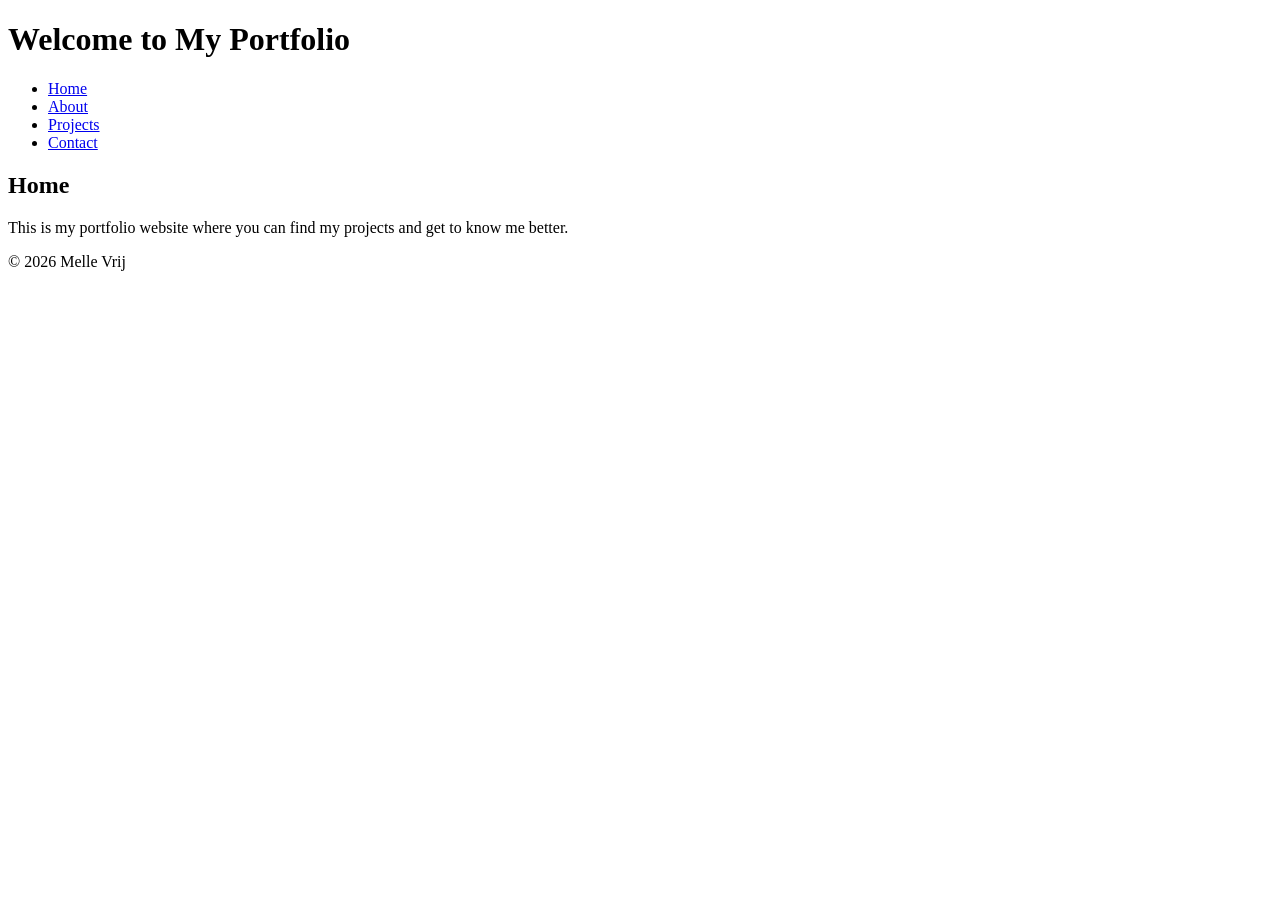
==== index.html @ d8f2ef08 "Create index.html for the portfolio website" ====
<!DOCTYPE html>
<html lang="en">
<head>
    <meta charset="UTF-8">
    <meta name="viewport" content="width=device-width, initial-scale=1.0">
    <title>Portfolio</title>
    <link rel="stylesheet" href="styles.css">
</head>
<body>
    <header>
        <h1>Welcome to My Portfolio</h1>
        <nav>
            <ul>
                <li><a href="index.html">Home</a></li>
                <li><a href="about.html">About</a></li>
                <li><a href="projects.html">Projects</a></li>
                <li><a href="contact.html">Contact</a></li>
            </ul>
        </nav>
    </header>
    <main>
        <h2>Home</h2>
        <p>This is my portfolio website where you can find my projects and get to know me better.</p>
    </main>
    <footer>
        <p>&copy; 2026 Melle Vrij</p>
    </footer>
</body>
</html>
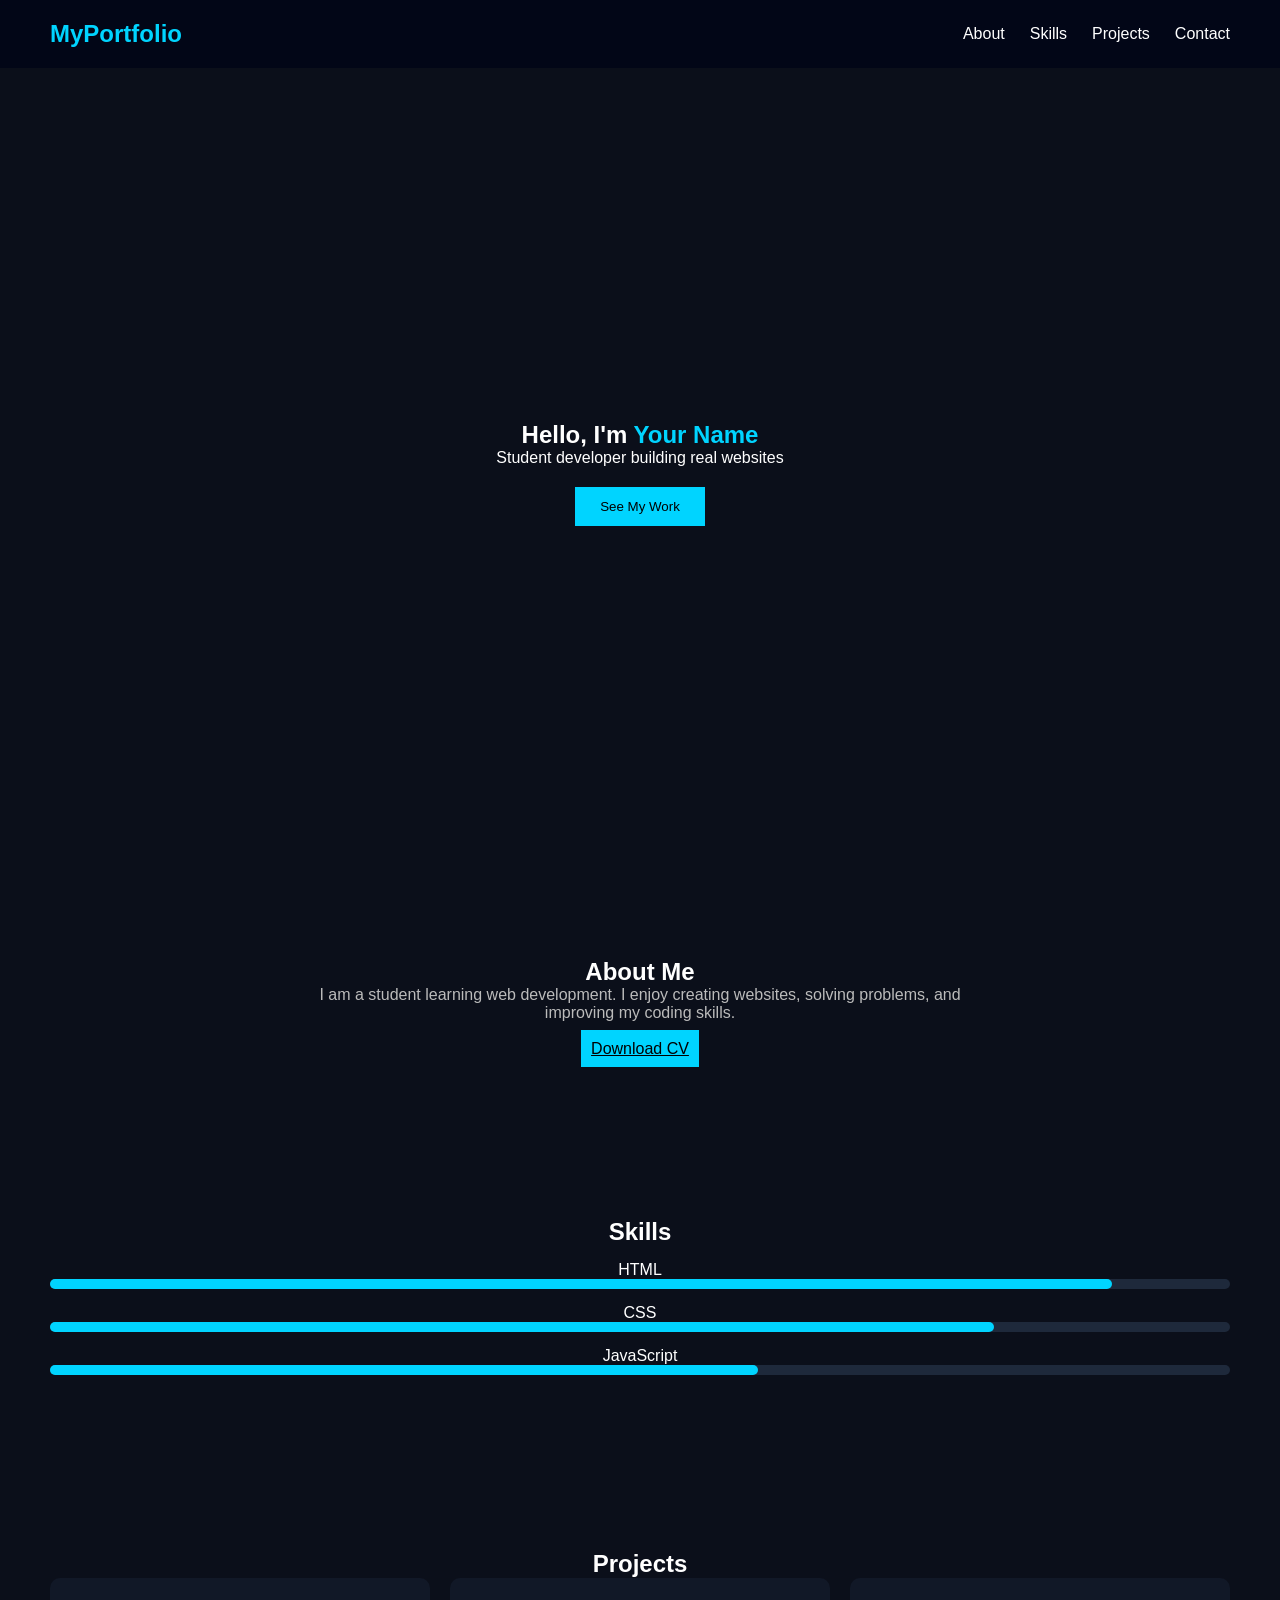
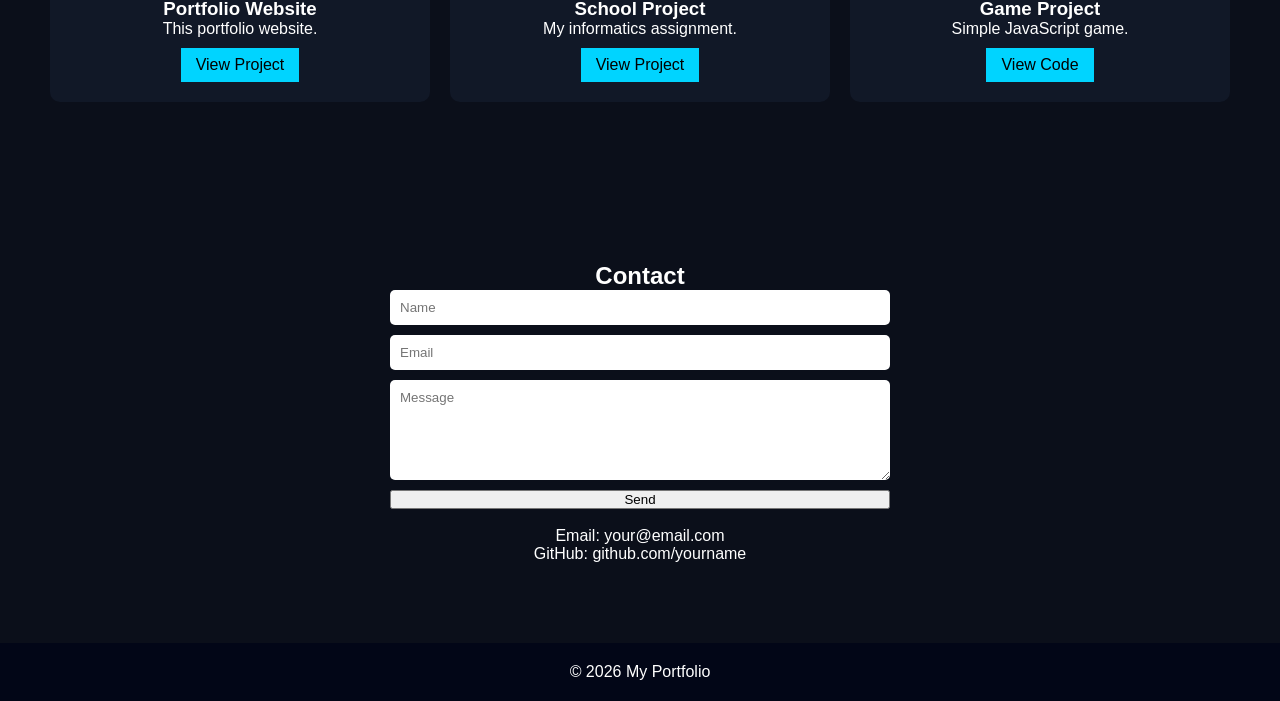
==== commit 4c5c6ba7: "Revamp portfolio layout and styles" ====
--- a/index.html
+++ b/index.html
@@ -1,29 +1,278 @@
 <!DOCTYPE html>
 <html lang="en">
 <head>
-    <meta charset="UTF-8">
-    <meta name="viewport" content="width=device-width, initial-scale=1.0">
-    <title>Portfolio</title>
-    <link rel="stylesheet" href="styles.css">
+  <meta charset="UTF-8">
+  <meta name="viewport" content="width=device-width, initial-scale=1.0">
+  <title>My Portfolio</title>
+
+  <!-- FUTURE CSS FILE -->
+  <link rel="stylesheet" href="style.css">
+
+  <style>
+    * {
+      margin: 0;
+      padding: 0;
+      box-sizing: border-box;
+      font-family: Arial, sans-serif;
+    }
+
+    body {
+      background: #0b0f1a;
+      color: white;
+    }
+
+    header {
+      background: #020617;
+      padding: 20px 50px;
+      position: sticky;
+      top: 0;
+    }
+
+    nav {
+      display: flex;
+      justify-content: space-between;
+      align-items: center;
+    }
+
+    nav h1 {
+      color: #00d4ff;
+    }
+
+    nav ul {
+      display: flex;
+      gap: 25px;
+      list-style: none;
+    }
+
+    nav a {
+      color: white;
+      text-decoration: none;
+    }
+
+    section {
+      padding: 80px 50px;
+      text-align: center;
+    }
+
+    /* HERO */
+    .hero {
+      height: 90vh;
+      display: flex;
+      flex-direction: column;
+      justify-content: center;
+      align-items: center;
+    }
+
+    .hero h1 span {
+      color: #00d4ff;
+    }
+
+    .hero button {
+      margin-top: 20px;
+      padding: 12px 25px;
+      background: #00d4ff;
+      border: none;
+      cursor: pointer;
+    }
+
+    /* ABOUT */
+    .about p {
+      max-width: 700px;
+      margin: auto;
+      color: #bbb;
+    }
+
+    /* SKILLS */
+    .skill {
+      margin: 15px 0;
+    }
+
+    .bar {
+      background: #1e293b;
+      height: 10px;
+      border-radius: 5px;
+    }
+
+    .fill {
+      height: 10px;
+      background: #00d4ff;
+      border-radius: 5px;
+    }
+
+    /* PROJECTS */
+    .projects {
+      display: grid;
+      grid-template-columns: repeat(auto-fit, minmax(250px, 1fr));
+      gap: 20px;
+    }
+
+    .card {
+      background: #111827;
+      padding: 20px;
+      border-radius: 10px;
+      transition: 0.3s;
+    }
+
+    .card:hover {
+      transform: translateY(-10px);
+    }
+
+    .card a {
+      display: inline-block;
+      margin-top: 10px;
+      padding: 8px 15px;
+      background: #00d4ff;
+      color: black;
+      text-decoration: none;
+    }
+
+    /* CONTACT */
+    .contact form {
+      max-width: 500px;
+      margin: auto;
+      display: flex;
+      flex-direction: column;
+      gap: 10px;
+    }
+
+    input, textarea {
+      padding: 10px;
+      border-radius: 5px;
+      border: none;
+    }
+
+    textarea {
+      height: 100px;
+    }
+
+    /* FOOTER */
+    footer {
+      background: #020617;
+      padding: 20px;
+      text-align: center;
+    }
+
+  </style>
 </head>
+
 <body>
-    <header>
-        <h1>Welcome to My Portfolio</h1>
-        <nav>
-            <ul>
-                <li><a href="index.html">Home</a></li>
-                <li><a href="about.html">About</a></li>
-                <li><a href="projects.html">Projects</a></li>
-                <li><a href="contact.html">Contact</a></li>
-            </ul>
-        </nav>
-    </header>
-    <main>
-        <h2>Home</h2>
-        <p>This is my portfolio website where you can find my projects and get to know me better.</p>
-    </main>
-    <footer>
-        <p>&copy; 2026 Melle Vrij</p>
-    </footer>
+
+<header>
+  <nav>
+    <h1>MyPortfolio</h1>
+    <ul>
+      <li><a href="#about">About</a></li>
+      <li><a href="#skills">Skills</a></li>
+      <li><a href="#projects">Projects</a></li>
+      <li><a href="#contact">Contact</a></li>
+    </ul>
+  </nav>
+</header>
+
+<!-- HERO -->
+<section class="hero">
+  <h1>Hello, I'm <span>Your Name</span></h1>
+  <p>Student developer building real websites</p>
+  <button onclick="scrollToSection('projects')">See My Work</button>
+</section>
+
+<!-- ABOUT -->
+<section id="about" class="about">
+  <h2>About Me</h2>
+  <p>
+    I am a student learning web development. I enjoy creating websites,
+    solving problems, and improving my coding skills.
+  </p>
+
+  <br>
+
+  <!-- FUTURE: CV DOWNLOAD -->
+  <a href="#" download style="background:#00d4ff; padding:10px; color:black;">
+    Download CV
+  </a>
+</section>
+
+<!-- SKILLS -->
+<section id="skills">
+  <h2>Skills</h2>
+
+  <div class="skill">
+    <p>HTML</p>
+    <div class="bar"><div class="fill" style="width:90%"></div></div>
+  </div>
+
+  <div class="skill">
+    <p>CSS</p>
+    <div class="bar"><div class="fill" style="width:80%"></div></div>
+  </div>
+
+  <div class="skill">
+    <p>JavaScript</p>
+    <div class="bar"><div class="fill" style="width:60%"></div></div>
+  </div>
+
+</section>
+
+<!-- PROJECTS -->
+<section id="projects">
+  <h2>Projects</h2>
+
+  <div class="projects">
+
+    <div class="card">
+      <h3>Portfolio Website</h3>
+      <p>This portfolio website.</p>
+
+      <!-- FUTURE: LINK TO NEW PAGE -->
+      <a href="#">View Project</a>
+    </div>
+
+    <div class="card">
+      <h3>School Project</h3>
+      <p>My informatics assignment.</p>
+      <a href="#">View Project</a>
+    </div>
+
+    <div class="card">
+      <h3>Game Project</h3>
+      <p>Simple JavaScript game.</p>
+      <a href="#">View Code</a>
+    </div>
+
+  </div>
+</section>
+
+<!-- CONTACT -->
+<section id="contact" class="contact">
+  <h2>Contact</h2>
+
+  <form>
+    <input type="text" placeholder="Name" required>
+    <input type="email" placeholder="Email" required>
+    <textarea placeholder="Message"></textarea>
+    <button type="submit">Send</button>
+  </form>
+
+  <br>
+
+  <p>Email: your@email.com</p>
+  <p>GitHub: github.com/yourname</p>
+</section>
+
+<footer>
+  <p>© 2026 My Portfolio</p>
+</footer>
+
+<!-- FUTURE JS FILE -->
+<script src="script.js"></script>
+
+<script>
+function scrollToSection(id) {
+  document.getElementById(id).scrollIntoView({
+    behavior: "smooth"
+  });
+}
+</script>
+
 </body>
-</html>+</html>
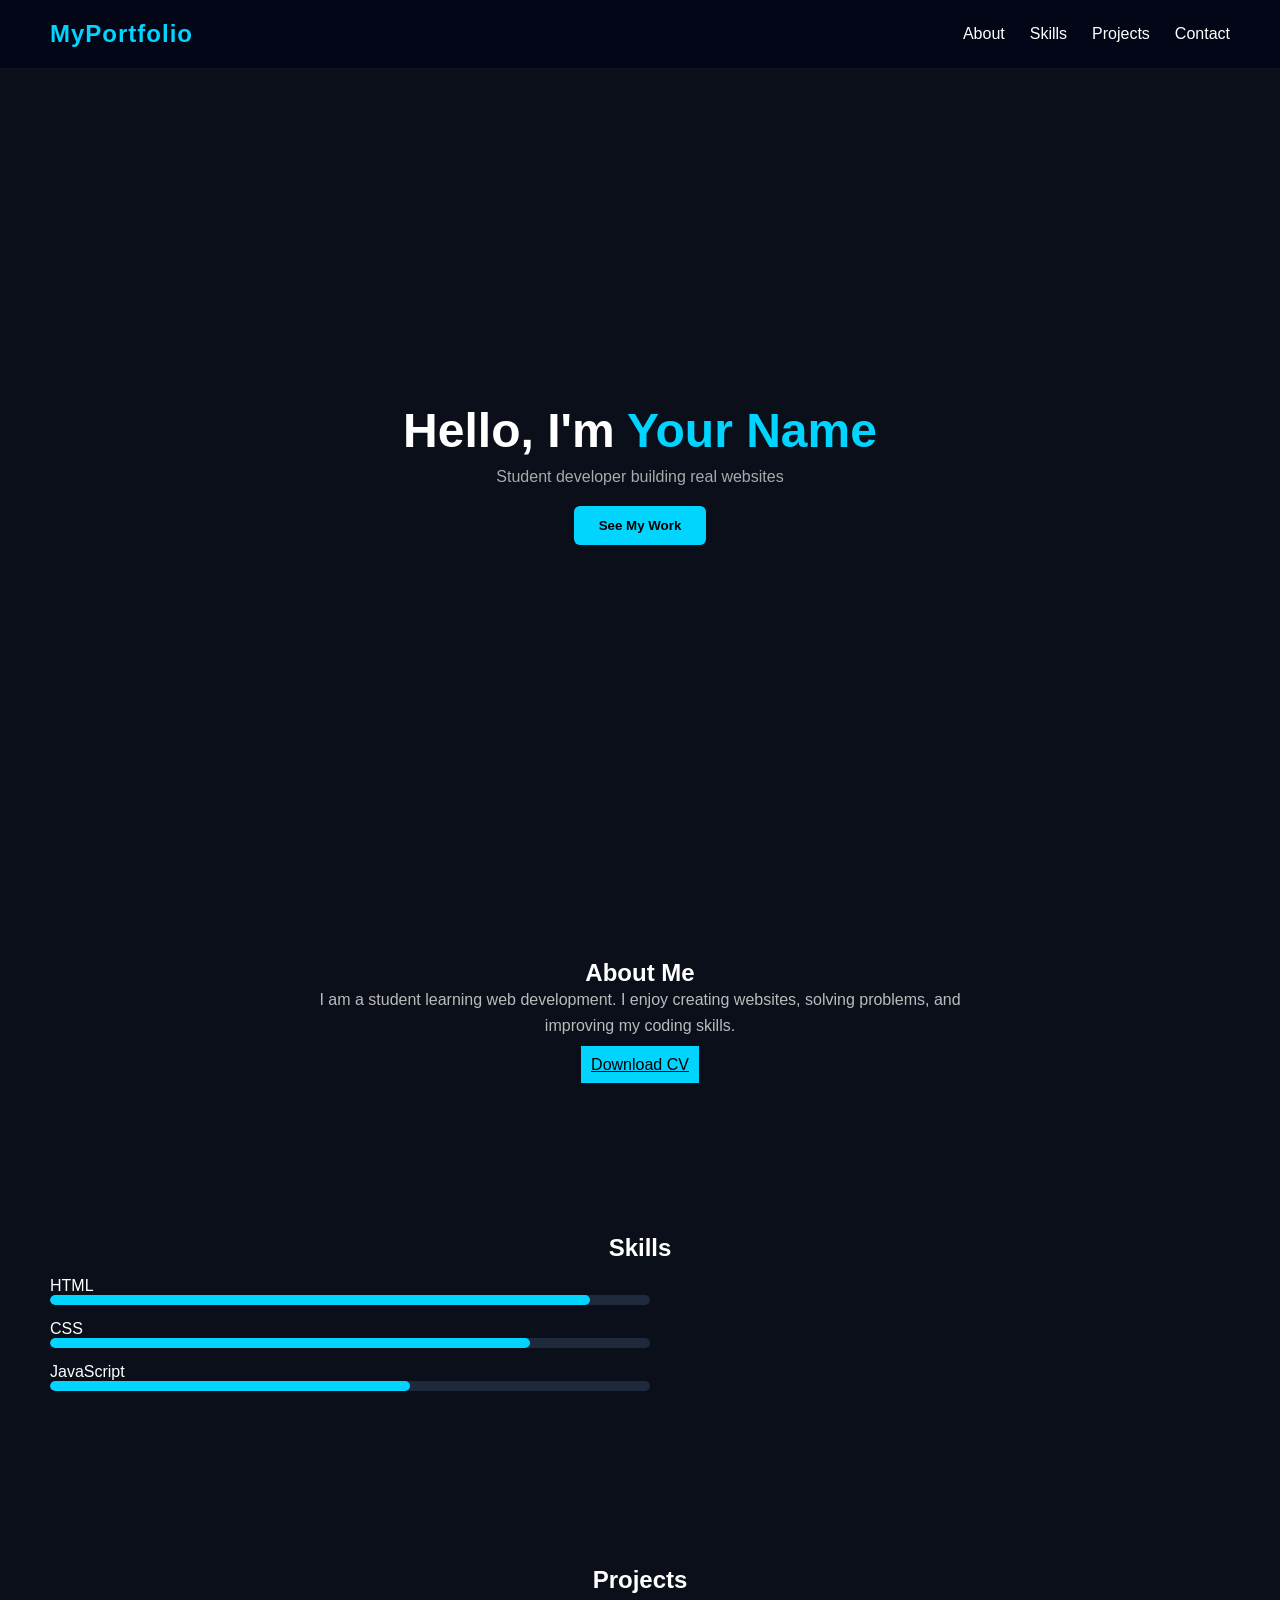
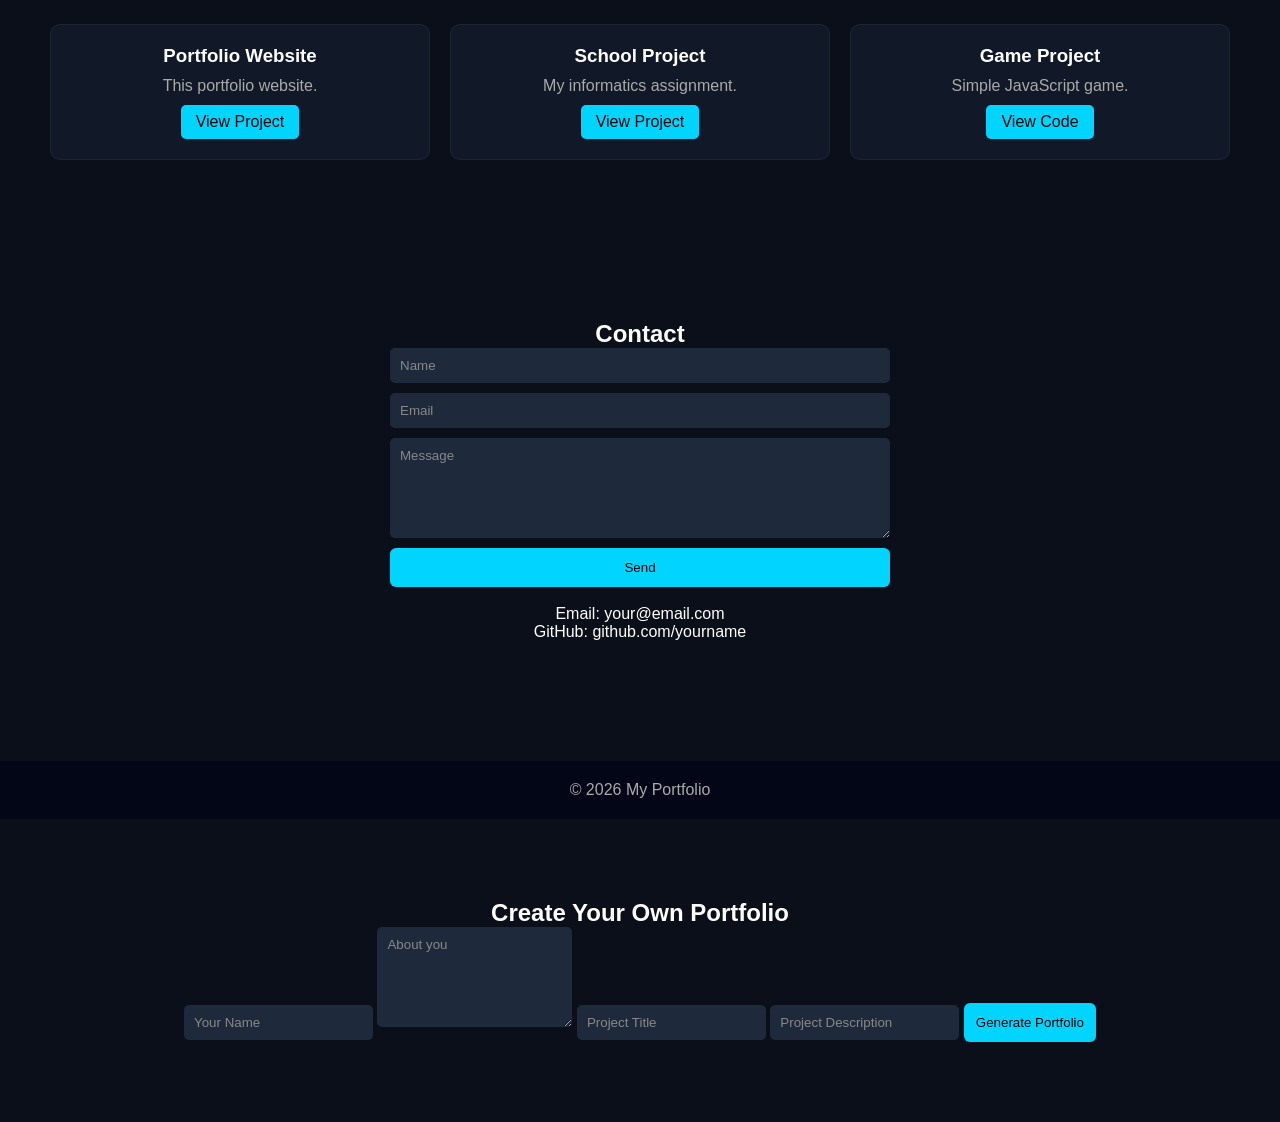
==== commit c76bdbb5: "Add portfolio builder section to index.html" ====
--- a/index.html
+++ b/index.html
@@ -276,3 +276,23 @@
 
 </body>
 </html>
+<section id="builder">
+  <h2>Create Your Own Portfolio</h2>
+
+  <div class="builder-form">
+    <input type="text" id="nameInput" placeholder="Your Name">
+    <textarea id="aboutInput" placeholder="About you"></textarea>
+
+    <input type="text" id="projectTitle" placeholder="Project Title">
+    <input type="text" id="projectDesc" placeholder="Project Description">
+
+    <button onclick="generatePortfolio()">Generate Portfolio</button>
+  </div>
+
+  <div id="output">
+    <h3 id="outputName"></h3>
+    <p id="outputAbout"></p>
+
+    <div id="outputProjects"></div>
+  </div>
+</section>
--- a/style.css
+++ b/style.css
@@ -0,0 +1,253 @@
+/* RESET */
+* {
+  margin: 0;
+  padding: 0;
+  box-sizing: border-box;
+  font-family: 'Segoe UI', Arial, sans-serif;
+  scroll-behavior: smooth;
+}
+
+body {
+  background: linear-gradient(180deg, #0b0f1a, #020617);
+  color: white;
+}
+
+/* NAVBAR */
+header {
+  position: sticky;
+  top: 0;
+  background: rgba(2, 6, 23, 0.9);
+  backdrop-filter: blur(10px);
+  padding: 20px 50px;
+  z-index: 1000;
+  border-bottom: 1px solid rgba(255,255,255,0.05);
+}
+
+nav {
+  display: flex;
+  justify-content: space-between;
+  align-items: center;
+}
+
+nav h1 {
+  color: #00d4ff;
+  letter-spacing: 1px;
+}
+
+nav ul {
+  display: flex;
+  gap: 25px;
+  list-style: none;
+}
+
+nav a {
+  color: #ccc;
+  text-decoration: none;
+  position: relative;
+  transition: 0.3s;
+}
+
+nav a::after {
+  content: "";
+  position: absolute;
+  width: 0%;
+  height: 2px;
+  background: #00d4ff;
+  left: 0;
+  bottom: -5px;
+  transition: 0.3s;
+}
+
+nav a:hover {
+  color: white;
+}
+
+nav a:hover::after {
+  width: 100%;
+}
+
+/* SECTIONS */
+section {
+  padding: 80px 50px;
+  text-align: center;
+}
+
+/* HERO */
+.hero {
+  height: 90vh;
+  display: flex;
+  flex-direction: column;
+  justify-content: center;
+  align-items: center;
+  animation: fadeIn 1.5s ease;
+}
+
+.hero h1 {
+  font-size: 48px;
+}
+
+.hero span {
+  color: #00d4ff;
+}
+
+.hero p {
+  margin-top: 10px;
+  color: #aaa;
+}
+
+.hero button {
+  margin-top: 25px;
+  padding: 12px 30px;
+  background: #00d4ff;
+  border: none;
+  border-radius: 6px;
+  cursor: pointer;
+  transition: 0.3s;
+  font-weight: bold;
+}
+
+.hero button:hover {
+  background: #0ea5e9;
+  transform: scale(1.05);
+}
+
+/* ABOUT */
+.about p {
+  max-width: 700px;
+  margin: auto;
+  color: #bbb;
+  line-height: 1.6;
+}
+
+/* SKILLS */
+.skill {
+  margin: 20px auto;
+  max-width: 600px;
+  text-align: left;
+}
+
+.bar {
+  background: #1e293b;
+  height: 10px;
+  border-radius: 5px;
+  overflow: hidden;
+}
+
+.fill {
+  height: 10px;
+  background: linear-gradient(90deg, #00d4ff, #38bdf8);
+  border-radius: 5px;
+  animation: grow 2s ease;
+}
+
+/* PROJECTS */
+.projects {
+  display: grid;
+  grid-template-columns: repeat(auto-fit, minmax(250px, 1fr));
+  gap: 25px;
+  margin-top: 30px;
+}
+
+.card {
+  background: #111827;
+  padding: 25px;
+  border-radius: 12px;
+  transition: 0.3s;
+  border: 1px solid rgba(255,255,255,0.05);
+}
+
+.card:hover {
+  transform: translateY(-10px) scale(1.02);
+  border-color: #00d4ff;
+}
+
+.card h3 {
+  margin-bottom: 10px;
+}
+
+.card p {
+  color: #aaa;
+}
+
+.card a {
+  display: inline-block;
+  margin-top: 15px;
+  padding: 10px 18px;
+  background: #00d4ff;
+  color: black;
+  border-radius: 5px;
+  text-decoration: none;
+  transition: 0.3s;
+}
+
+.card a:hover {
+  background: #0ea5e9;
+}
+
+/* CONTACT */
+.contact form {
+  max-width: 500px;
+  margin: auto;
+  display: flex;
+  flex-direction: column;
+  gap: 12px;
+}
+
+input, textarea {
+  padding: 12px;
+  border-radius: 6px;
+  border: none;
+  background: #1e293b;
+  color: white;
+}
+
+input::placeholder,
+textarea::placeholder {
+  color: #888;
+}
+
+button {
+  background: #00d4ff;
+  border: none;
+  padding: 12px;
+  border-radius: 6px;
+  cursor: pointer;
+  transition: 0.3s;
+}
+
+button:hover {
+  background: #0ea5e9;
+}
+
+/* FOOTER */
+footer {
+  background: #020617;
+  padding: 25px;
+  margin-top: 40px;
+  color: #aaa;
+}
+
+/* ANIMATIONS */
+@keyframes fadeIn {
+  from { opacity: 0; }
+  to { opacity: 1; }
+}
+
+@keyframes grow {
+  from { width: 0; }
+}
+
+/* RESPONSIVE */
+@media (max-width: 768px) {
+  nav ul {
+    display: none;
+  }
+
+  .hero h1 {
+    font-size: 30px;
+  }
+
+  section {
+    padding: 60px 20px;
+  }
+}
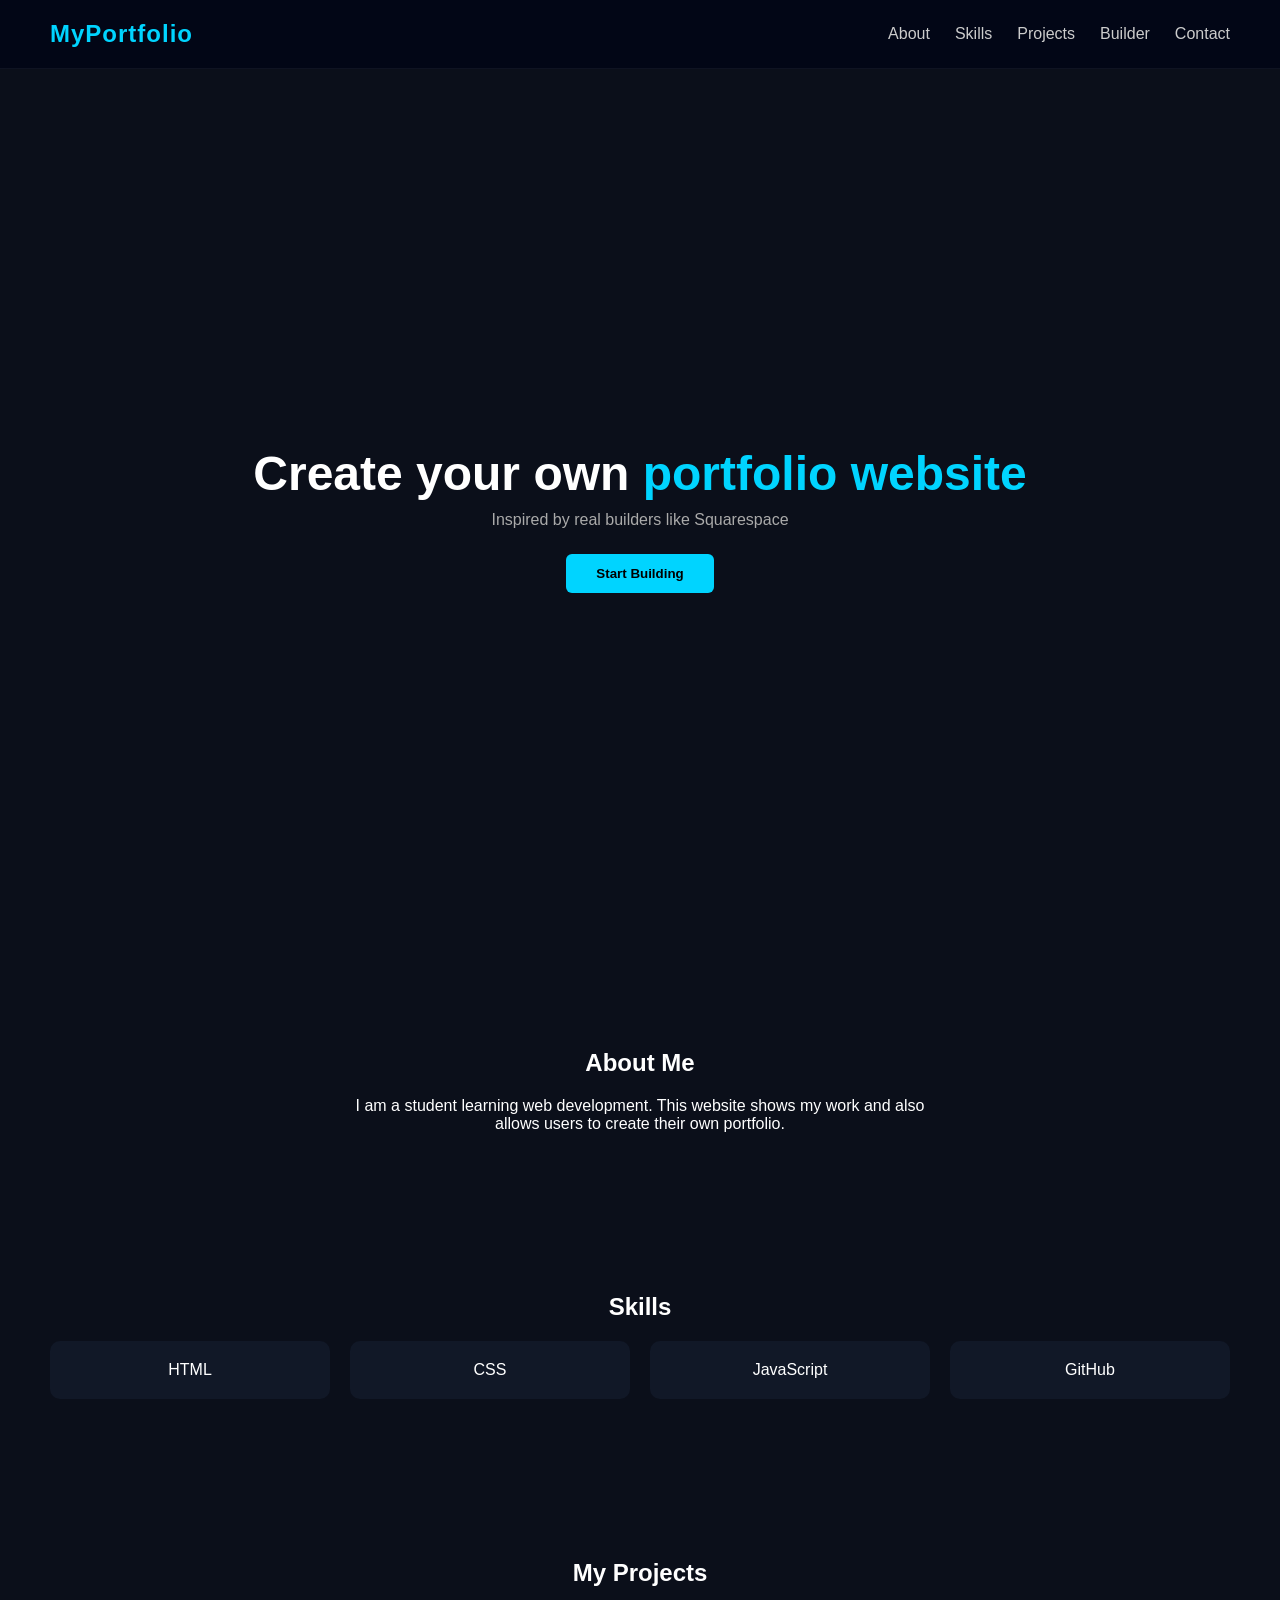
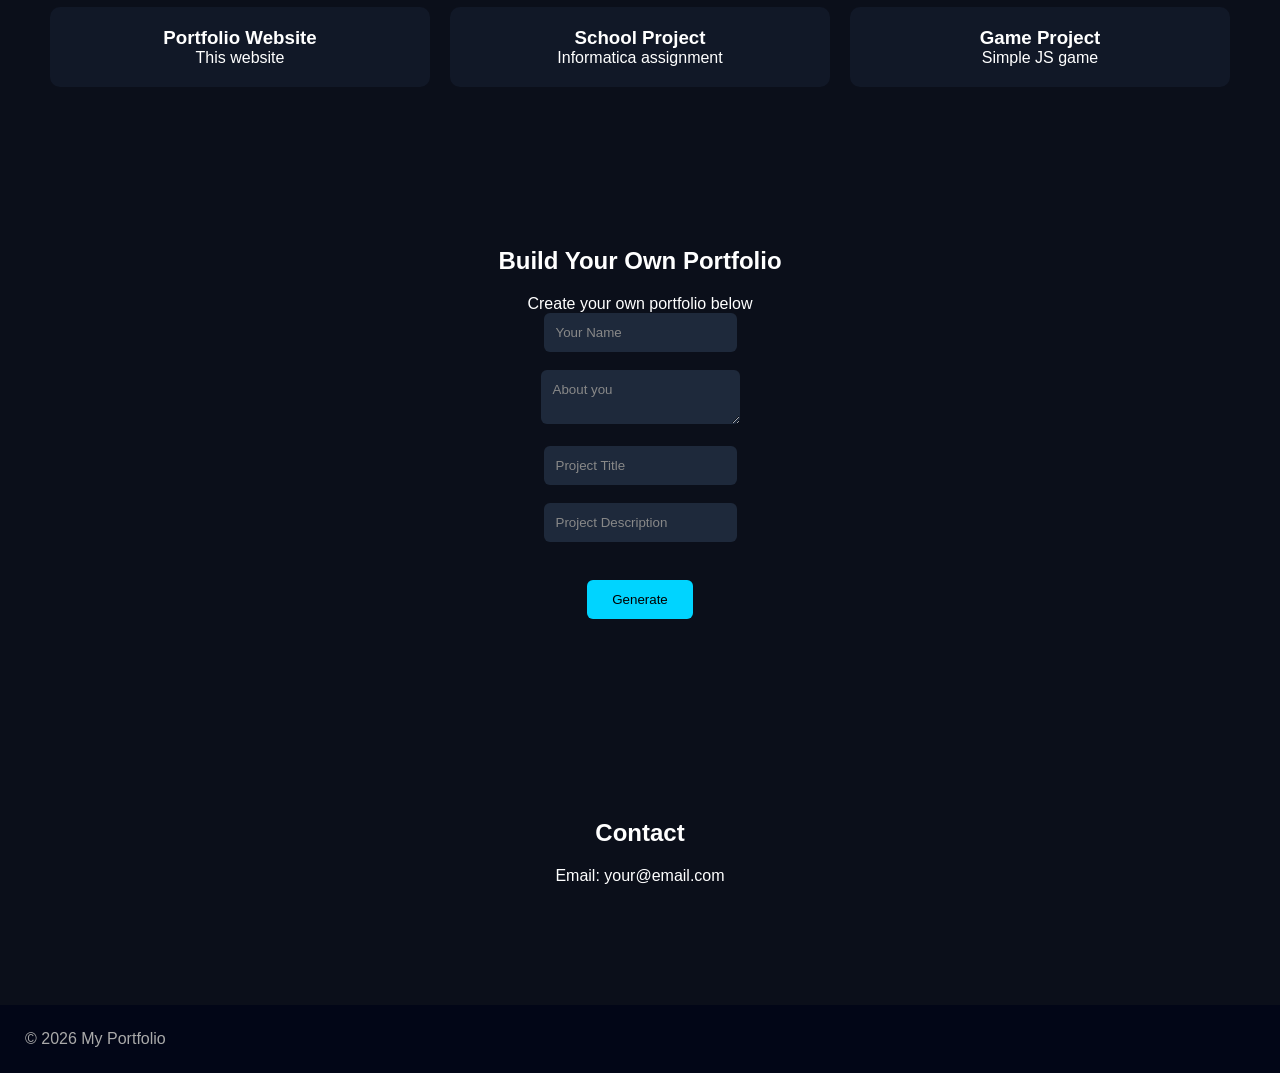
==== commit f2f349c2: "Refactor index.html for portfolio website layout" ====
--- a/index.html
+++ b/index.html
@@ -5,48 +5,15 @@
   <meta name="viewport" content="width=device-width, initial-scale=1.0">
   <title>My Portfolio</title>
 
-  <!-- FUTURE CSS FILE -->
+  <!-- External CSS -->
   <link rel="stylesheet" href="style.css">
 
   <style>
-    * {
+    body {
       margin: 0;
-      padding: 0;
-      box-sizing: border-box;
-      font-family: Arial, sans-serif;
-    }
-
-    body {
+      font-family: Arial;
       background: #0b0f1a;
       color: white;
-    }
-
-    header {
-      background: #020617;
-      padding: 20px 50px;
-      position: sticky;
-      top: 0;
-    }
-
-    nav {
-      display: flex;
-      justify-content: space-between;
-      align-items: center;
-    }
-
-    nav h1 {
-      color: #00d4ff;
-    }
-
-    nav ul {
-      display: flex;
-      gap: 25px;
-      list-style: none;
-    }
-
-    nav a {
-      color: white;
-      text-decoration: none;
     }
 
     section {
@@ -54,102 +21,43 @@
       text-align: center;
     }
 
+    h2 {
+      margin-bottom: 20px;
+    }
+
     /* HERO */
     .hero {
-      height: 90vh;
+      height: 100vh;
       display: flex;
       flex-direction: column;
       justify-content: center;
       align-items: center;
     }
 
-    .hero h1 span {
+    .hero span {
       color: #00d4ff;
     }
 
-    .hero button {
-      margin-top: 20px;
+    /* BUTTON */
+    .btn {
       padding: 12px 25px;
       background: #00d4ff;
       border: none;
       cursor: pointer;
+      margin-top: 20px;
     }
 
-    /* ABOUT */
-    .about p {
-      max-width: 700px;
-      margin: auto;
-      color: #bbb;
-    }
-
-    /* SKILLS */
-    .skill {
-      margin: 15px 0;
-    }
-
-    .bar {
-      background: #1e293b;
-      height: 10px;
-      border-radius: 5px;
-    }
-
-    .fill {
-      height: 10px;
-      background: #00d4ff;
-      border-radius: 5px;
-    }
-
-    /* PROJECTS */
-    .projects {
+    /* GRID */
+    .grid {
       display: grid;
       grid-template-columns: repeat(auto-fit, minmax(250px, 1fr));
       gap: 20px;
     }
 
-    .card {
+    .box {
       background: #111827;
       padding: 20px;
       border-radius: 10px;
-      transition: 0.3s;
-    }
-
-    .card:hover {
-      transform: translateY(-10px);
-    }
-
-    .card a {
-      display: inline-block;
-      margin-top: 10px;
-      padding: 8px 15px;
-      background: #00d4ff;
-      color: black;
-      text-decoration: none;
-    }
-
-    /* CONTACT */
-    .contact form {
-      max-width: 500px;
-      margin: auto;
-      display: flex;
-      flex-direction: column;
-      gap: 10px;
-    }
-
-    input, textarea {
-      padding: 10px;
-      border-radius: 5px;
-      border: none;
-    }
-
-    textarea {
-      height: 100px;
-    }
-
-    /* FOOTER */
-    footer {
-      background: #020617;
-      padding: 20px;
-      text-align: center;
     }
 
   </style>
@@ -157,6 +65,7 @@
 
 <body>
 
+<!-- NAV -->
 <header>
   <nav>
     <h1>MyPortfolio</h1>
@@ -164,6 +73,7 @@
       <li><a href="#about">About</a></li>
       <li><a href="#skills">Skills</a></li>
       <li><a href="#projects">Projects</a></li>
+      <li><a href="#builder">Builder</a></li>
       <li><a href="#contact">Contact</a></li>
     </ul>
   </nav>
@@ -171,99 +81,93 @@
 
 <!-- HERO -->
 <section class="hero">
-  <h1>Hello, I'm <span>Your Name</span></h1>
-  <p>Student developer building real websites</p>
-  <button onclick="scrollToSection('projects')">See My Work</button>
+  <h1>Create your own <span>portfolio website</span></h1>
+  <p>Inspired by real builders like Squarespace</p>
+  <button class="btn" onclick="scrollToSection('builder')">Start Building</button>
 </section>
 
 <!-- ABOUT -->
-<section id="about" class="about">
+<section id="about">
   <h2>About Me</h2>
-  <p>
-    I am a student learning web development. I enjoy creating websites,
-    solving problems, and improving my coding skills.
+  <p style="max-width:600px; margin:auto;">
+    I am a student learning web development. This website shows my work
+    and also allows users to create their own portfolio.
   </p>
-
-  <br>
-
-  <!-- FUTURE: CV DOWNLOAD -->
-  <a href="#" download style="background:#00d4ff; padding:10px; color:black;">
-    Download CV
-  </a>
 </section>
 
 <!-- SKILLS -->
 <section id="skills">
   <h2>Skills</h2>
 
-  <div class="skill">
-    <p>HTML</p>
-    <div class="bar"><div class="fill" style="width:90%"></div></div>
+  <div class="grid">
+    <div class="box">HTML</div>
+    <div class="box">CSS</div>
+    <div class="box">JavaScript</div>
+    <div class="box">GitHub</div>
+  </div>
+</section>
+
+<!-- PROJECTS -->
+<section id="projects">
+  <h2>My Projects</h2>
+
+  <div class="grid">
+    <div class="box">
+      <h3>Portfolio Website</h3>
+      <p>This website</p>
+    </div>
+
+    <div class="box">
+      <h3>School Project</h3>
+      <p>Informatica assignment</p>
+    </div>
+
+    <div class="box">
+      <h3>Game Project</h3>
+      <p>Simple JS game</p>
+    </div>
+  </div>
+</section>
+
+<!-- BUILDER (NEW CORE FEATURE) -->
+<section id="builder">
+  <h2>Build Your Own Portfolio</h2>
+
+  <p>Create your own portfolio below</p>
+
+  <div style="max-width:500px; margin:auto;">
+
+    <input id="nameInput" placeholder="Your Name"><br><br>
+    <textarea id="aboutInput" placeholder="About you"></textarea><br><br>
+
+    <input id="projectTitle" placeholder="Project Title"><br><br>
+    <input id="projectDesc" placeholder="Project Description"><br><br>
+
+    <button class="btn" onclick="generatePortfolio()">Generate</button>
+
   </div>
 
-  <div class="skill">
-    <p>CSS</p>
-    <div class="bar"><div class="fill" style="width:80%"></div></div>
-  </div>
+  <div id="output" style="margin-top:40px;">
+    <h3 id="outputName"></h3>
+    <p id="outputAbout"></p>
 
-  <div class="skill">
-    <p>JavaScript</p>
-    <div class="bar"><div class="fill" style="width:60%"></div></div>
+    <div id="outputProjects"></div>
   </div>
 
 </section>
 
-<!-- PROJECTS -->
-<section id="projects">
-  <h2>Projects</h2>
-
-  <div class="projects">
-
-    <div class="card">
-      <h3>Portfolio Website</h3>
-      <p>This portfolio website.</p>
-
-      <!-- FUTURE: LINK TO NEW PAGE -->
-      <a href="#">View Project</a>
-    </div>
-
-    <div class="card">
-      <h3>School Project</h3>
-      <p>My informatics assignment.</p>
-      <a href="#">View Project</a>
-    </div>
-
-    <div class="card">
-      <h3>Game Project</h3>
-      <p>Simple JavaScript game.</p>
-      <a href="#">View Code</a>
-    </div>
-
-  </div>
+<!-- CONTACT -->
+<section id="contact">
+  <h2>Contact</h2>
+  <p>Email: your@email.com</p>
 </section>
 
-<!-- CONTACT -->
-<section id="contact" class="contact">
-  <h2>Contact</h2>
-
-  <form>
-    <input type="text" placeholder="Name" required>
-    <input type="email" placeholder="Email" required>
-    <textarea placeholder="Message"></textarea>
-    <button type="submit">Send</button>
-  </form>
-
-  <br>
-
-  <p>Email: your@email.com</p>
-  <p>GitHub: github.com/yourname</p>
-</section>
-
+<!-- FOOTER -->
 <footer>
   <p>© 2026 My Portfolio</p>
 </footer>
 
-<!-- FUTURE JS FILE -->
+<!-- External JS -->
 <script src="script.js"></script>
 
 <script>
@@ -276,23 +180,3 @@
 
 </body>
 </html>
-<section id="builder">
-  <h2>Create Your Own Portfolio</h2>
-
-  <div class="builder-form">
-    <input type="text" id="nameInput" placeholder="Your Name">
-    <textarea id="aboutInput" placeholder="About you"></textarea>
-
-    <input type="text" id="projectTitle" placeholder="Project Title">
-    <input type="text" id="projectDesc" placeholder="Project Description">
-
-    <button onclick="generatePortfolio()">Generate Portfolio</button>
-  </div>
-
-  <div id="output">
-    <h3 id="outputName"></h3>
-    <p id="outputAbout"></p>
-
-    <div id="outputProjects"></div>
-  </div>
-</section>
--- a/style.css
+++ b/style.css
@@ -251,3 +251,34 @@
     padding: 60px 20px;
   }
 }
+/* BUILDER */
+.builder-form {
+  max-width: 500px;
+  margin: 20px auto;
+  display: flex;
+  flex-direction: column;
+  gap: 10px;
+}
+
+.builder-form input,
+.builder-form textarea {
+  padding: 10px;
+  border-radius: 5px;
+  border: none;
+}
+
+#output {
+  margin-top: 40px;
+}
+
+#outputProjects {
+  margin-top: 20px;
+}
+
+.project-output {
+  background: #111827;
+  padding: 15px;
+  border-radius: 10px;
+  margin: 10px auto;
+  max-width: 400px;
+}
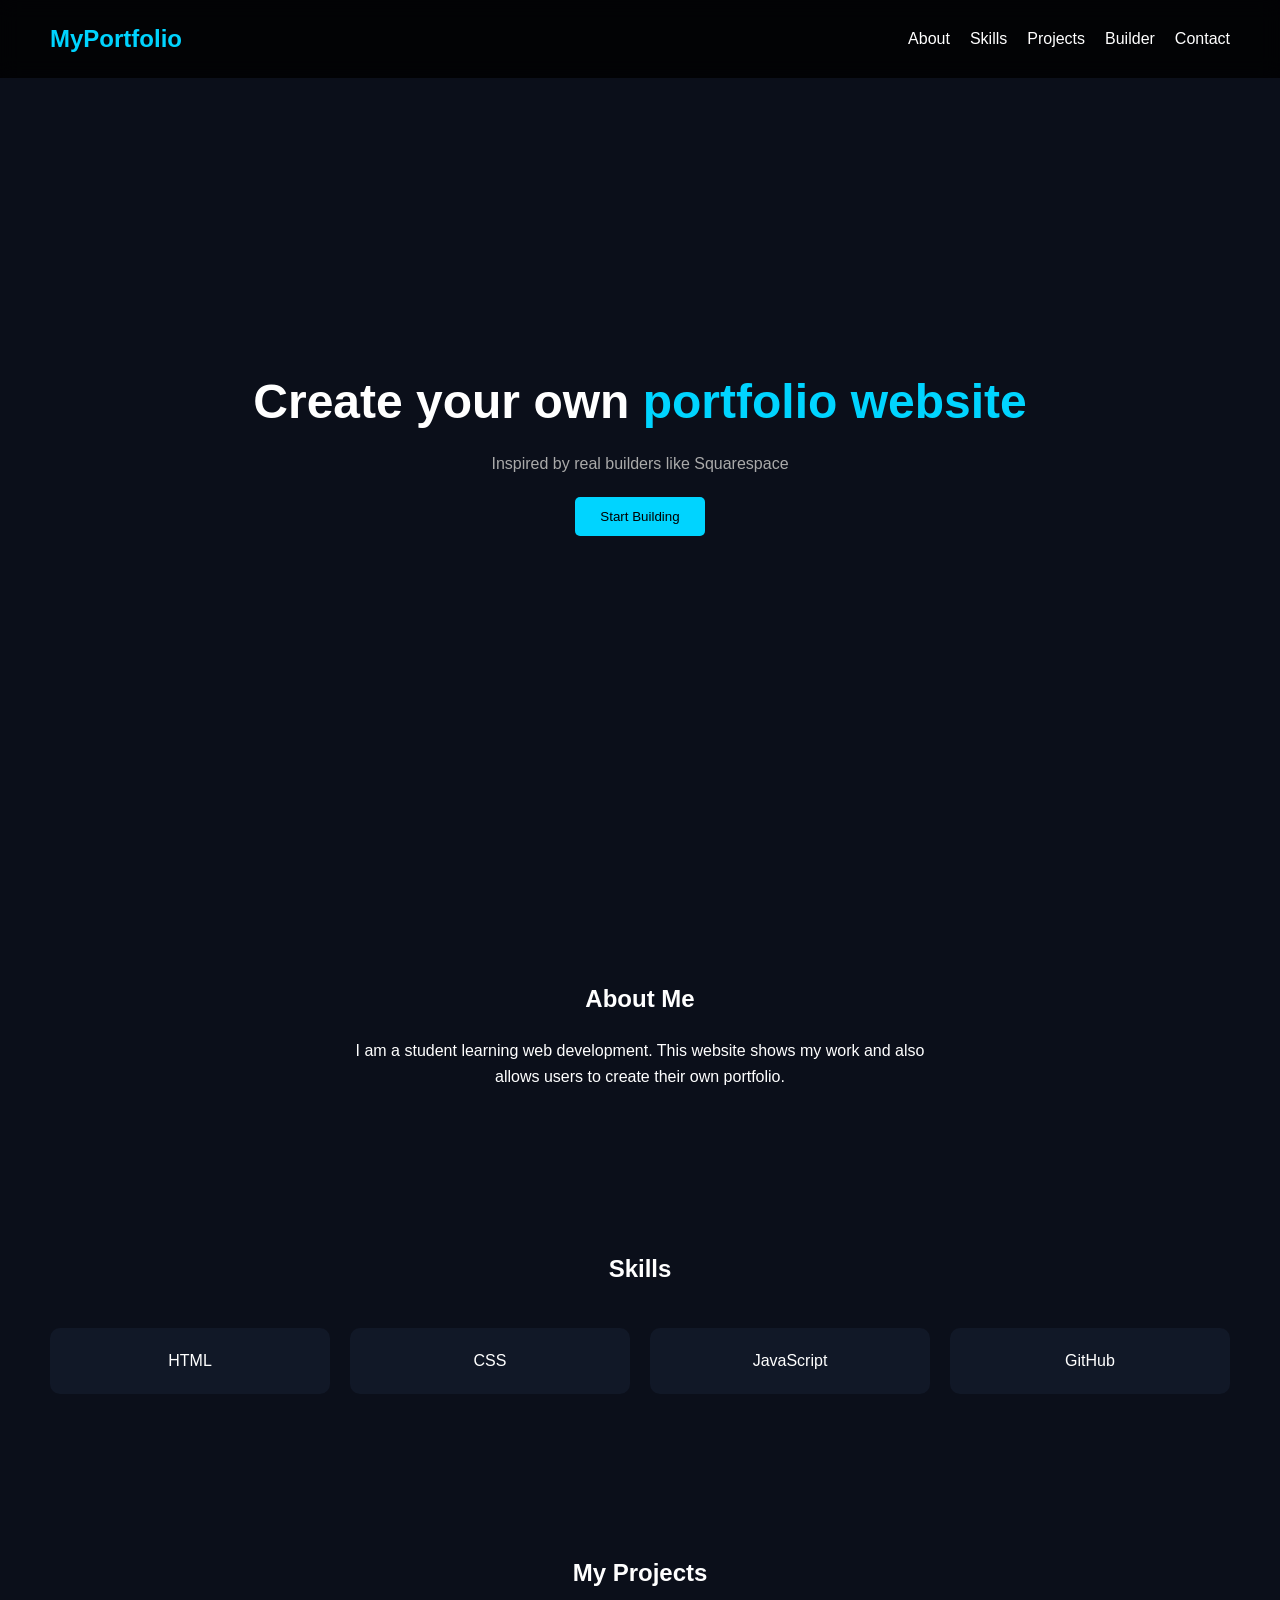
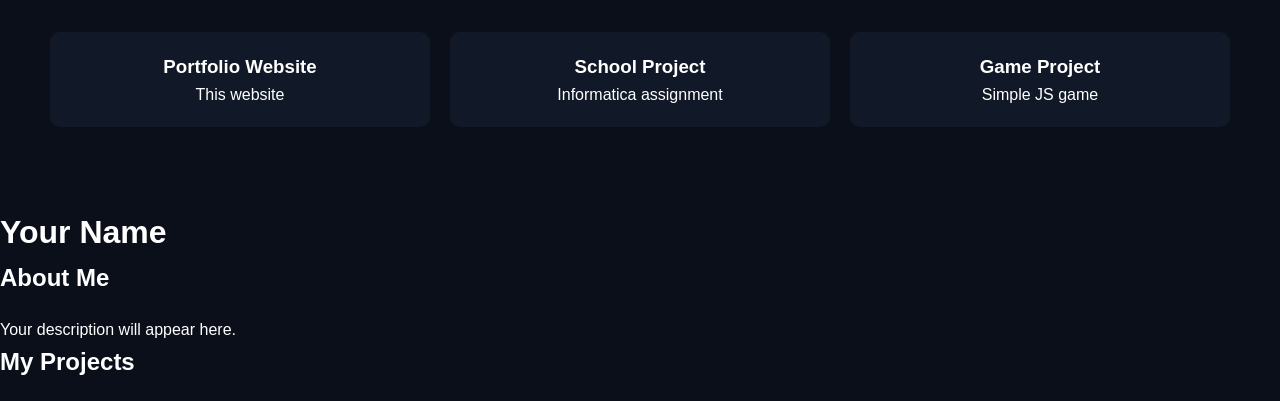
==== commit 6e476901: "Refactor portfolio section and remove unused elements" ====
--- a/index.html
+++ b/index.html
@@ -130,53 +130,23 @@
 </section>
 
 <!-- BUILDER (NEW CORE FEATURE) -->
-<section id="builder">
-  <h2>Build Your Own Portfolio</h2>
+<div id="portfolioPreview">
 
-  <p>Create your own portfolio below</p>
-
-  <div style="max-width:500px; margin:auto;">
-
-    <input id="nameInput" placeholder="Your Name"><br><br>
-    <textarea id="aboutInput" placeholder="About you"></textarea><br><br>
-
-    <input id="projectTitle" placeholder="Project Title"><br><br>
-    <input id="projectDesc" placeholder="Project Description"><br><br>
-
-    <button class="btn" onclick="generatePortfolio()">Generate</button>
-
+  <!-- HEADER -->
+  <div class="portfolio-header">
+    <h1 id="previewName">Your Name</h1>
   </div>
 
-  <div id="output" style="margin-top:40px;">
-    <h3 id="outputName"></h3>
-    <p id="outputAbout"></p>
-
-    <div id="outputProjects"></div>
+  <!-- ABOUT -->
+  <div class="portfolio-about">
+    <h2>About Me</h2>
+    <p id="previewAbout">Your description will appear here.</p>
   </div>
 
-</section>
+  <!-- PROJECTS -->
+  <div class="portfolio-projects">
+    <h2>My Projects</h2>
+    <div id="previewProjects" class="portfolio-grid"></div>
+  </div>
 
-<!-- CONTACT -->
-<section id="contact">
-  <h2>Contact</h2>
-  <p>Email: your@email.com</p>
-</section>
-
-<!-- FOOTER -->
-<footer>
-  <p>© 2026 My Portfolio</p>
-</footer>
-
-<!-- External JS -->
-<script src="script.js"></script>
-
-<script>
-function scrollToSection(id) {
-  document.getElementById(id).scrollIntoView({
-    behavior: "smooth"
-  });
-}
-</script>
-
-</body>
-</html>
+</div>
--- a/style.css
+++ b/style.css
@@ -3,87 +3,69 @@
   margin: 0;
   padding: 0;
   box-sizing: border-box;
-  font-family: 'Segoe UI', Arial, sans-serif;
-  scroll-behavior: smooth;
 }
 
+/* BODY */
 body {
-  background: linear-gradient(180deg, #0b0f1a, #020617);
+  font-family: Arial, sans-serif;
+  background: #0b0f1a;
   color: white;
+  line-height: 1.6;
 }
 
 /* NAVBAR */
 header {
-  position: sticky;
+  position: fixed;
+  width: 100%;
   top: 0;
-  background: rgba(2, 6, 23, 0.9);
+  background: rgba(0,0,0,0.8);
   backdrop-filter: blur(10px);
-  padding: 20px 50px;
   z-index: 1000;
-  border-bottom: 1px solid rgba(255,255,255,0.05);
 }
 
 nav {
   display: flex;
   justify-content: space-between;
   align-items: center;
+  padding: 20px 50px;
 }
 
 nav h1 {
   color: #00d4ff;
-  letter-spacing: 1px;
 }
 
 nav ul {
   display: flex;
-  gap: 25px;
   list-style: none;
+  gap: 20px;
 }
 
 nav a {
-  color: #ccc;
+  color: white;
   text-decoration: none;
-  position: relative;
-  transition: 0.3s;
-}
-
-nav a::after {
-  content: "";
-  position: absolute;
-  width: 0%;
-  height: 2px;
-  background: #00d4ff;
-  left: 0;
-  bottom: -5px;
   transition: 0.3s;
 }
 
 nav a:hover {
-  color: white;
-}
-
-nav a:hover::after {
-  width: 100%;
+  color: #00d4ff;
 }
 
 /* SECTIONS */
 section {
-  padding: 80px 50px;
+  padding: 100px 50px;
   text-align: center;
 }
 
 /* HERO */
 .hero {
-  height: 90vh;
+  height: 100vh;
   display: flex;
   flex-direction: column;
   justify-content: center;
-  align-items: center;
-  animation: fadeIn 1.5s ease;
 }
 
 .hero h1 {
-  font-size: 48px;
+  font-size: 3rem;
 }
 
 .hero span {
@@ -95,184 +77,63 @@
   color: #aaa;
 }
 
-.hero button {
-  margin-top: 25px;
-  padding: 12px 30px;
+/* BUTTON */
+.btn {
+  padding: 12px 25px;
   background: #00d4ff;
   border: none;
-  border-radius: 6px;
+  border-radius: 5px;
+  margin-top: 20px;
   cursor: pointer;
   transition: 0.3s;
-  font-weight: bold;
 }
 
-.hero button:hover {
-  background: #0ea5e9;
-  transform: scale(1.05);
+.btn:hover {
+  background: #00aacc;
 }
 
-/* ABOUT */
-.about p {
-  max-width: 700px;
-  margin: auto;
-  color: #bbb;
-  line-height: 1.6;
+/* GRID */
+.grid {
+  display: grid;
+  grid-template-columns: repeat(auto-fit, minmax(250px, 1fr));
+  margin-top: 40px;
+  gap: 20px;
 }
 
-/* SKILLS */
-.skill {
-  margin: 20px auto;
-  max-width: 600px;
-  text-align: left;
-}
-
-.bar {
-  background: #1e293b;
-  height: 10px;
-  border-radius: 5px;
-  overflow: hidden;
-}
-
-.fill {
-  height: 10px;
-  background: linear-gradient(90deg, #00d4ff, #38bdf8);
-  border-radius: 5px;
-  animation: grow 2s ease;
-}
-
-/* PROJECTS */
-.projects {
-  display: grid;
-  grid-template-columns: repeat(auto-fit, minmax(250px, 1fr));
-  gap: 25px;
-  margin-top: 30px;
-}
-
-.card {
+/* CARDS */
+.box {
   background: #111827;
   padding: 25px;
   border-radius: 12px;
   transition: 0.3s;
-  border: 1px solid rgba(255,255,255,0.05);
 }
 
-.card:hover {
-  transform: translateY(-10px) scale(1.02);
-  border-color: #00d4ff;
+.box:hover {
+  transform: translateY(-5px);
 }
 
-.card h3 {
+/* BUILDER SECTION */
+#builder input,
+#builder textarea {
+  width: 100%;
+  padding: 12px;
+  border-radius: 6px;
+  border: none;
   margin-bottom: 10px;
 }
 
-.card p {
-  color: #aaa;
+#builder textarea {
+  resize: none;
+  height: 100px;
 }
 
-.card a {
-  display: inline-block;
-  margin-top: 15px;
-  padding: 10px 18px;
-  background: #00d4ff;
-  color: black;
-  border-radius: 5px;
-  text-decoration: none;
-  transition: 0.3s;
-}
-
-.card a:hover {
-  background: #0ea5e9;
-}
-
-/* CONTACT */
-.contact form {
-  max-width: 500px;
-  margin: auto;
-  display: flex;
-  flex-direction: column;
-  gap: 12px;
-}
-
-input, textarea {
-  padding: 12px;
-  border-radius: 6px;
-  border: none;
-  background: #1e293b;
-  color: white;
-}
-
-input::placeholder,
-textarea::placeholder {
-  color: #888;
-}
-
-button {
-  background: #00d4ff;
-  border: none;
-  padding: 12px;
-  border-radius: 6px;
-  cursor: pointer;
-  transition: 0.3s;
-}
-
-button:hover {
-  background: #0ea5e9;
-}
-
-/* FOOTER */
-footer {
-  background: #020617;
-  padding: 25px;
-  margin-top: 40px;
-  color: #aaa;
-}
-
-/* ANIMATIONS */
-@keyframes fadeIn {
-  from { opacity: 0; }
-  to { opacity: 1; }
-}
-
-@keyframes grow {
-  from { width: 0; }
-}
-
-/* RESPONSIVE */
-@media (max-width: 768px) {
-  nav ul {
-    display: none;
-  }
-
-  .hero h1 {
-    font-size: 30px;
-  }
-
-  section {
-    padding: 60px 20px;
-  }
-}
-/* BUILDER */
-.builder-form {
-  max-width: 500px;
-  margin: 20px auto;
-  display: flex;
-  flex-direction: column;
-  gap: 10px;
-}
-
-.builder-form input,
-.builder-form textarea {
-  padding: 10px;
-  border-radius: 5px;
-  border: none;
-}
-
+/* OUTPUT */
 #output {
   margin-top: 40px;
 }
 
-#outputProjects {
-  margin-top: 20px;
+#outputName {
+  color: #00d4ff;
 }
 
 .project-output {
@@ -282,3 +143,27 @@
   margin: 10px auto;
   max-width: 400px;
 }
+
+/* CONTACT */
+#contact p {
+  color: #aaa;
+}
+
+/* FOOTER */
+footer {
+  background: #020617;
+  padding: 20px;
+  text-align: center;
+  color: #666;
+}
+
+/* RESPONSIVE */
+@media (max-width: 768px) {
+  nav {
+    flex-direction: column;
+  }
+
+  .hero h1 {
+    font-size: 2rem;
+  }
+}
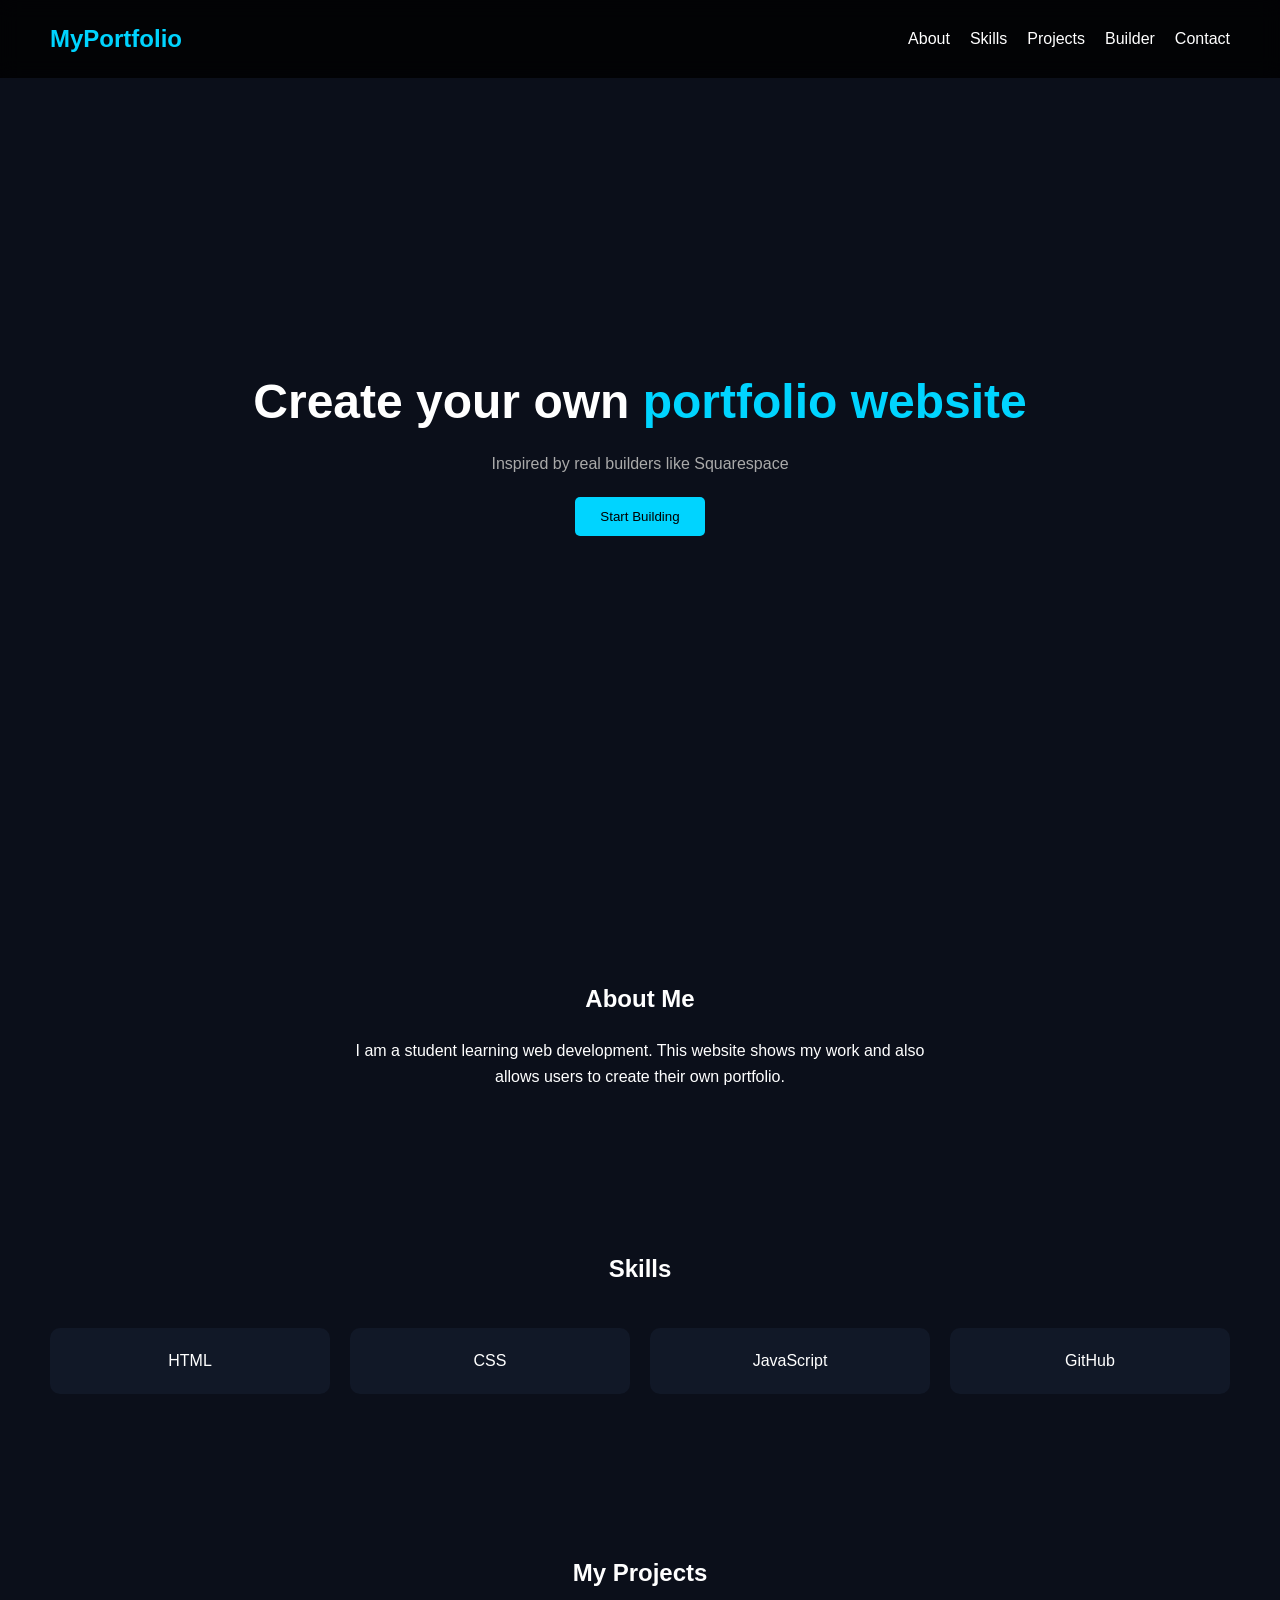
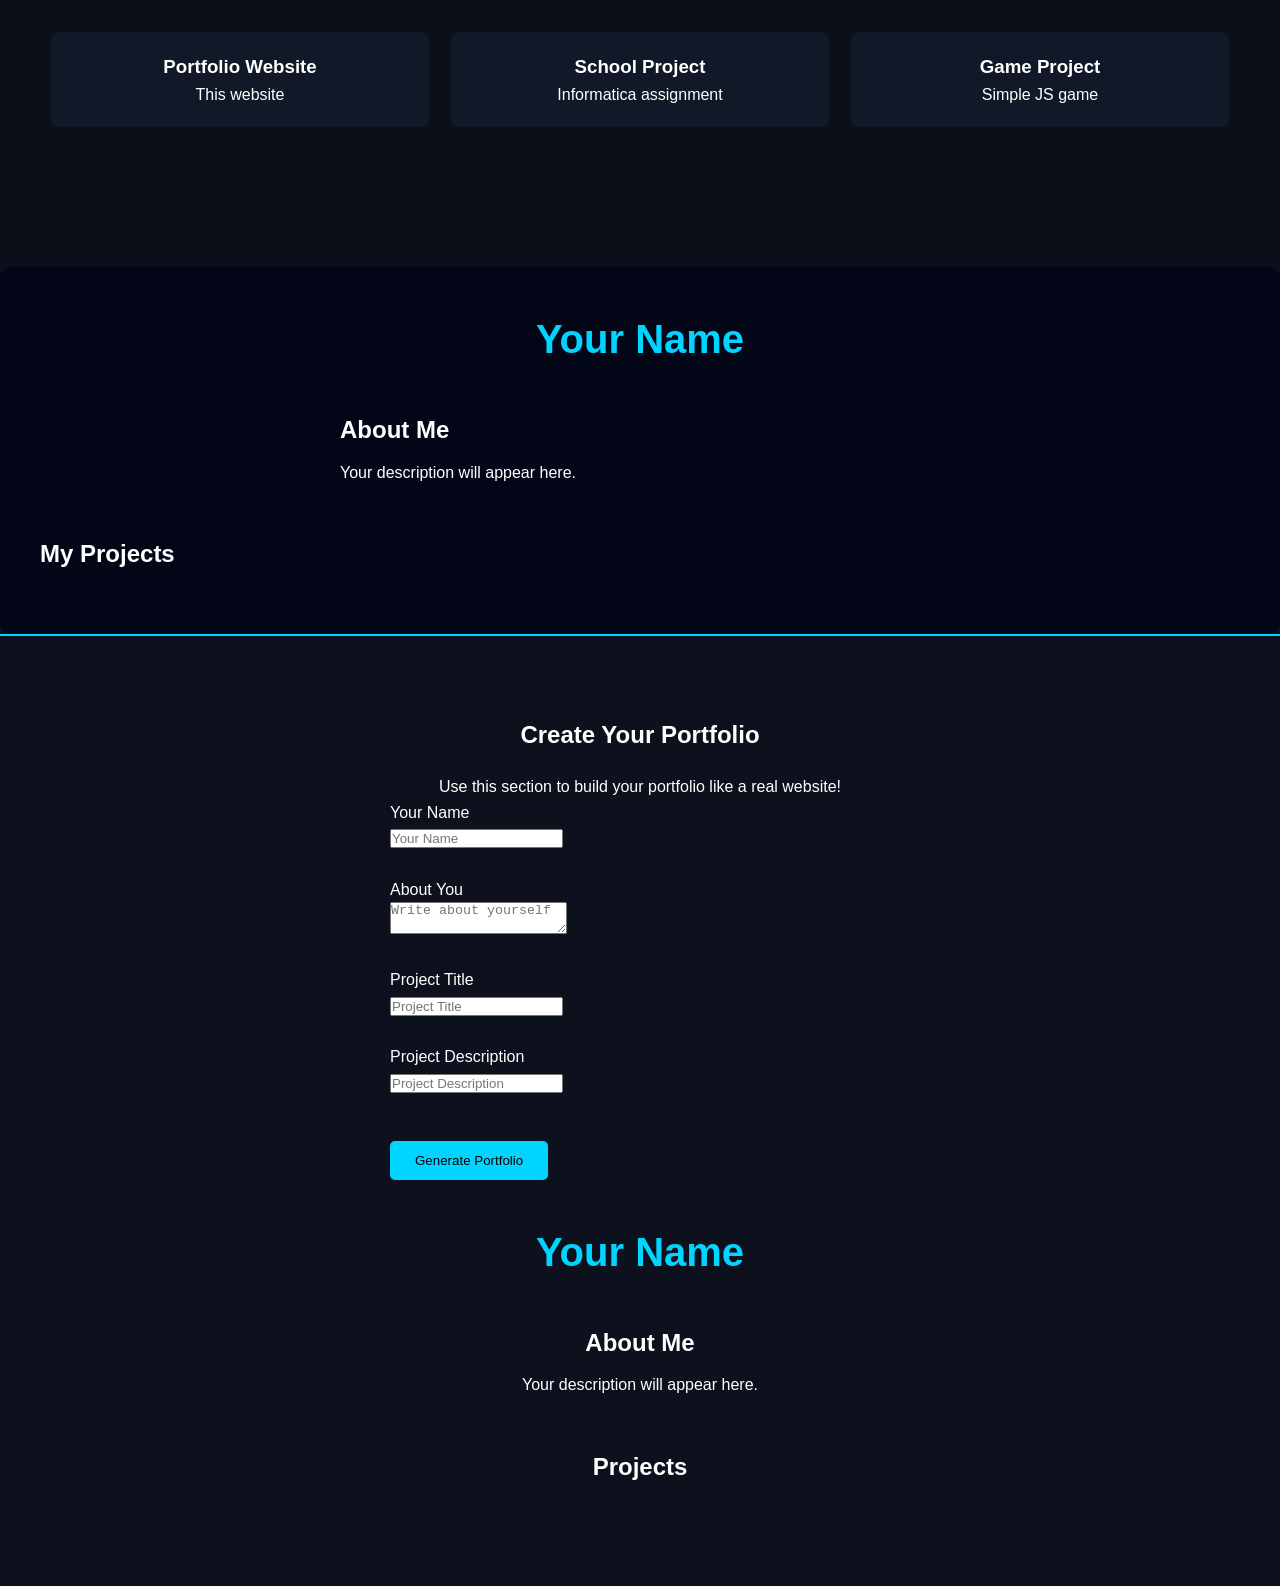
==== commit a561905c: "Add portfolio builder section to index.html" ====
--- a/index.html
+++ b/index.html
@@ -150,3 +150,38 @@
   </div>
 
 </div>
+<section id="builderExtension" style="padding:80px 50px; text-align:center; background:#0d111e; border-top: 2px solid #00d4ff;">
+  <h2>Create Your Portfolio</h2>
+  <p>Use this section to build your portfolio like a real website!</p>
+
+  <div style="max-width:500px; margin:auto; text-align:left;">
+    <label for="extName">Your Name</label><br>
+    <input id="extName" placeholder="Your Name"><br><br>
+
+    <label for="extAbout">About You</label><br>
+    <textarea id="extAbout" placeholder="Write about yourself"></textarea><br><br>
+
+    <label for="extProjectTitle">Project Title</label><br>
+    <input id="extProjectTitle" placeholder="Project Title"><br><br>
+
+    <label for="extProjectDesc">Project Description</label><br>
+    <input id="extProjectDesc" placeholder="Project Description"><br><br>
+
+    <button class="btn" onclick="generateExtendedPortfolio()">Generate Portfolio</button>
+  </div>
+
+  <!-- Portfolio preview -->
+  <div id="extPortfolioPreview" style="margin-top:40px;">
+    <div class="portfolio-header">
+      <h1 id="extPreviewName">Your Name</h1>
+    </div>
+    <div class="portfolio-about">
+      <h2>About Me</h2>
+      <p id="extPreviewAbout">Your description will appear here.</p>
+    </div>
+    <div class="portfolio-projects">
+      <h2>Projects</h2>
+      <div id="extPreviewProjects" class="portfolio-grid"></div>
+    </div>
+  </div>
+</section>
--- a/style.css
+++ b/style.css
@@ -167,3 +167,51 @@
     font-size: 2rem;
   }
 }
+/* PORTFOLIO PREVIEW */
+#portfolioPreview {
+  margin-top: 60px;
+  background: #020617;
+  padding: 40px;
+  border-radius: 12px;
+}
+
+/* HEADER */
+.portfolio-header {
+  text-align: center;
+  margin-bottom: 40px;
+}
+
+.portfolio-header h1 {
+  font-size: 2.5rem;
+  color: #00d4ff;
+}
+
+/* ABOUT */
+.portfolio-about {
+  max-width: 600px;
+  margin: auto;
+  margin-bottom: 50px;
+}
+
+.portfolio-about h2 {
+  margin-bottom: 10px;
+}
+
+/* PROJECT GRID */
+.portfolio-grid {
+  display: grid;
+  grid-template-columns: repeat(auto-fit, minmax(250px, 1fr));
+  gap: 20px;
+}
+
+/* PROJECT CARD */
+.portfolio-card {
+  background: #111827;
+  padding: 20px;
+  border-radius: 10px;
+  transition: 0.3s;
+}
+
+.portfolio-card:hover {
+  transform: scale(1.03);
+}
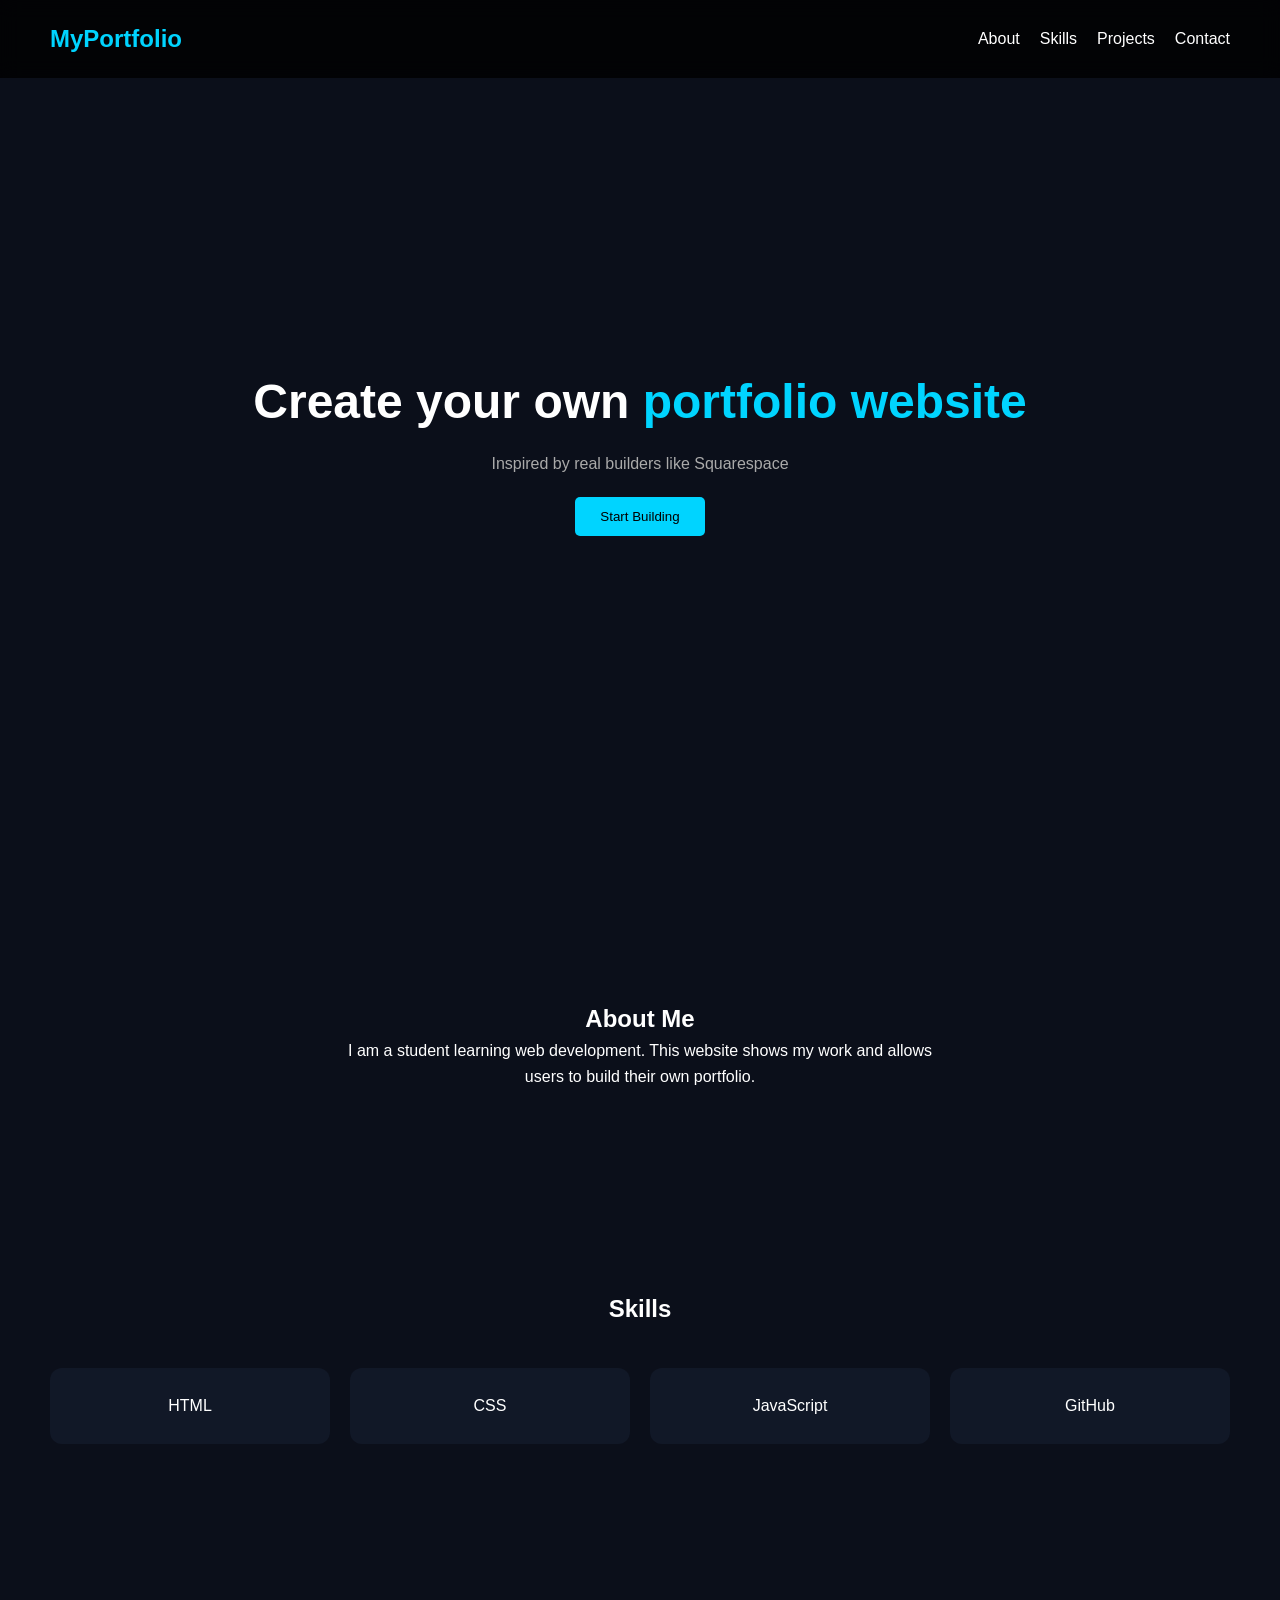
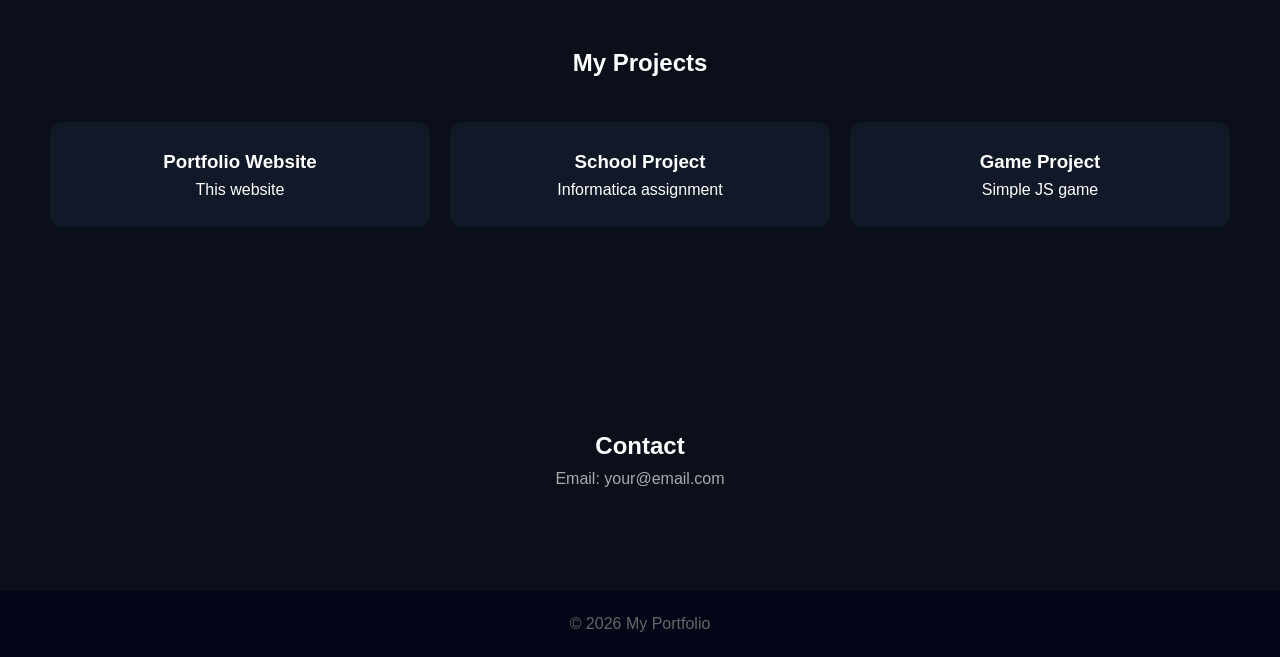
==== commit 4b253927: "Revise HTML structure and update content Updated the title and added sections for contact and footer" ====
--- a/index.html
+++ b/index.html
@@ -3,69 +3,12 @@
 <head>
   <meta charset="UTF-8">
   <meta name="viewport" content="width=device-width, initial-scale=1.0">
-  <title>My Portfolio</title>
-
-  <!-- External CSS -->
+  <title>My Portfolio Platform</title>
   <link rel="stylesheet" href="style.css">
-
-  <style>
-    body {
-      margin: 0;
-      font-family: Arial;
-      background: #0b0f1a;
-      color: white;
-    }
-
-    section {
-      padding: 80px 50px;
-      text-align: center;
-    }
-
-    h2 {
-      margin-bottom: 20px;
-    }
-
-    /* HERO */
-    .hero {
-      height: 100vh;
-      display: flex;
-      flex-direction: column;
-      justify-content: center;
-      align-items: center;
-    }
-
-    .hero span {
-      color: #00d4ff;
-    }
-
-    /* BUTTON */
-    .btn {
-      padding: 12px 25px;
-      background: #00d4ff;
-      border: none;
-      cursor: pointer;
-      margin-top: 20px;
-    }
-
-    /* GRID */
-    .grid {
-      display: grid;
-      grid-template-columns: repeat(auto-fit, minmax(250px, 1fr));
-      gap: 20px;
-    }
-
-    .box {
-      background: #111827;
-      padding: 20px;
-      border-radius: 10px;
-    }
-
-  </style>
 </head>
-
 <body>
 
-<!-- NAV -->
+<!-- NAVIGATION -->
 <header>
   <nav>
     <h1>MyPortfolio</h1>
@@ -73,32 +16,30 @@
       <li><a href="#about">About</a></li>
       <li><a href="#skills">Skills</a></li>
       <li><a href="#projects">Projects</a></li>
-      <li><a href="#builder">Builder</a></li>
       <li><a href="#contact">Contact</a></li>
     </ul>
   </nav>
 </header>
 
-<!-- HERO -->
+<!-- HERO SECTION -->
 <section class="hero">
   <h1>Create your own <span>portfolio website</span></h1>
   <p>Inspired by real builders like Squarespace</p>
-  <button class="btn" onclick="scrollToSection('builder')">Start Building</button>
+  <!-- Start Building Button goes to login page -->
+  <a href="login.html"><button class="btn">Start Building</button></a>
 </section>
 
-<!-- ABOUT -->
+<!-- ABOUT SECTION -->
 <section id="about">
   <h2>About Me</h2>
   <p style="max-width:600px; margin:auto;">
-    I am a student learning web development. This website shows my work
-    and also allows users to create their own portfolio.
+    I am a student learning web development. This website shows my work and allows users to build their own portfolio.
   </p>
 </section>
 
-<!-- SKILLS -->
+<!-- SKILLS SECTION -->
 <section id="skills">
   <h2>Skills</h2>
-
   <div class="grid">
     <div class="box">HTML</div>
     <div class="box">CSS</div>
@@ -107,21 +48,18 @@
   </div>
 </section>
 
-<!-- PROJECTS -->
+<!-- PROJECTS SECTION -->
 <section id="projects">
   <h2>My Projects</h2>
-
   <div class="grid">
     <div class="box">
       <h3>Portfolio Website</h3>
       <p>This website</p>
     </div>
-
     <div class="box">
       <h3>School Project</h3>
       <p>Informatica assignment</p>
     </div>
-
     <div class="box">
       <h3>Game Project</h3>
       <p>Simple JS game</p>
@@ -129,59 +67,16 @@
   </div>
 </section>
 
-<!-- BUILDER (NEW CORE FEATURE) -->
-<div id="portfolioPreview">
+<!-- CONTACT SECTION -->
+<section id="contact">
+  <h2>Contact</h2>
+  <p>Email: your@email.com</p>
+</section>
 
-  <!-- HEADER -->
-  <div class="portfolio-header">
-    <h1 id="previewName">Your Name</h1>
-  </div>
+<!-- FOOTER -->
+<footer>
+  <p>© 2026 My Portfolio</p>
+</footer>
 
-  <!-- ABOUT -->
-  <div class="portfolio-about">
-    <h2>About Me</h2>
-    <p id="previewAbout">Your description will appear here.</p>
-  </div>
-
-  <!-- PROJECTS -->
-  <div class="portfolio-projects">
-    <h2>My Projects</h2>
-    <div id="previewProjects" class="portfolio-grid"></div>
-  </div>
-
-</div>
-<section id="builderExtension" style="padding:80px 50px; text-align:center; background:#0d111e; border-top: 2px solid #00d4ff;">
-  <h2>Create Your Portfolio</h2>
-  <p>Use this section to build your portfolio like a real website!</p>
-
-  <div style="max-width:500px; margin:auto; text-align:left;">
-    <label for="extName">Your Name</label><br>
-    <input id="extName" placeholder="Your Name"><br><br>
-
-    <label for="extAbout">About You</label><br>
-    <textarea id="extAbout" placeholder="Write about yourself"></textarea><br><br>
-
-    <label for="extProjectTitle">Project Title</label><br>
-    <input id="extProjectTitle" placeholder="Project Title"><br><br>
-
-    <label for="extProjectDesc">Project Description</label><br>
-    <input id="extProjectDesc" placeholder="Project Description"><br><br>
-
-    <button class="btn" onclick="generateExtendedPortfolio()">Generate Portfolio</button>
-  </div>
-
-  <!-- Portfolio preview -->
-  <div id="extPortfolioPreview" style="margin-top:40px;">
-    <div class="portfolio-header">
-      <h1 id="extPreviewName">Your Name</h1>
-    </div>
-    <div class="portfolio-about">
-      <h2>About Me</h2>
-      <p id="extPreviewAbout">Your description will appear here.</p>
-    </div>
-    <div class="portfolio-projects">
-      <h2>Projects</h2>
-      <div id="extPreviewProjects" class="portfolio-grid"></div>
-    </div>
-  </div>
-</section>
+</body>
+</html>
--- a/style.css
+++ b/style.css
@@ -215,3 +215,45 @@
 .portfolio-card:hover {
   transform: scale(1.03);
 }
+let extProjects = [];
+
+function generateExtendedPortfolio() {
+  const name = document.getElementById("extName").value;
+  const about = document.getElementById("extAbout").value;
+  const title = document.getElementById("extProjectTitle").value;
+  const desc = document.getElementById("extProjectDesc").value;
+
+  document.getElementById("extPreviewName").innerText = name || "Your Name";
+  document.getElementById("extPreviewAbout").innerText = about || "Your description here.";
+
+  if(title !== "" && desc !== "") {
+    extProjects.push({ title, desc });
+  }
+
+  renderExtendedProjects();
+
+  // Clear project inputs
+  document.getElementById("extProjectTitle").value = "";
+  document.getElementById("extProjectDesc").value = "";
+}
+
+function renderExtendedProjects() {
+  const container = document.getElementById("extPreviewProjects");
+  container.innerHTML = "";
+
+  extProjects.forEach((proj, index) => {
+    const div = document.createElement("div");
+    div.classList.add("portfolio-card");
+    div.innerHTML = `
+      <h3>${proj.title}</h3>
+      <p>${proj.desc}</p>
+      <button onclick="removeExtendedProject(${index})">Delete</button>
+    `;
+    container.appendChild(div);
+  });
+}
+
+function removeExtendedProject(index) {
+  extProjects.splice(index, 1);
+  renderExtendedProjects();
+}
